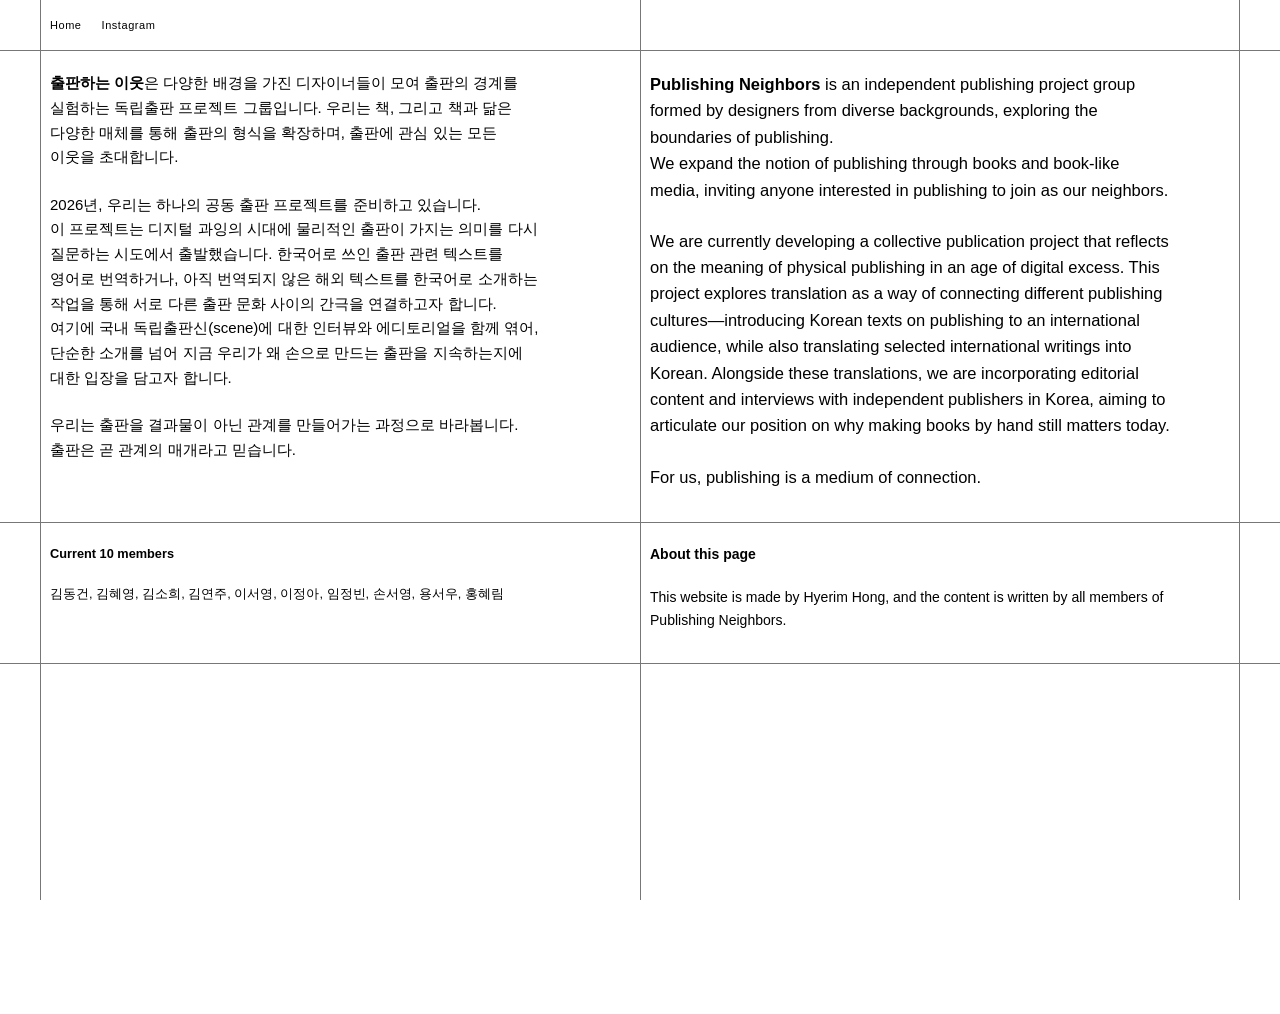
==== about/index.html @ 6d42fd78 "Initial commit: Publishing Neighbors web" ====
<!DOCTYPE html>
<html lang="ko">
<head>
    <meta charset="utf-8">
    <title>About — Publishing Neighbors</title>
    <meta name="viewport" content="width=device-width, user-scalable=no">
    <link rel="stylesheet" href="assets/css/style.css">
</head>
<body>

    <nav class="site-nav">
        <a href="/">Home</a>
        <a href="https://www.instagram.com/publishingneighbors/" target="_blank" rel="noopener">Instagram</a>
    </nav>

    <div class="content-overlay">
        <div class="about-list">

            <!-- Row 1: 소개 본문 -->
            <div class="about-row">
                <div class="col-left">
                    <p><strong>출판하는 이웃</strong>은 다양한 배경을 가진 디자이너들이 모여 출판의 경계를 실험하는 독립출판 프로젝트 그룹입니다.
                        우리는 책, 그리고 책과 닮은 다양한 매체를 통해 출판의 형식을 확장하며, 출판에 관심 있는 모든 이웃을 초대합니다.</p>
                    <p>2026년, 우리는 하나의 공동 출판 프로젝트를 준비하고 있습니다.<br>
                    이 프로젝트는 디지털 과잉의 시대에 물리적인 출판이 가지는 의미를 다시 질문하는 시도에서 출발했습니다.
                    한국어로 쓰인 출판 관련 텍스트를 영어로 번역하거나, 아직 번역되지 않은 해외 텍스트를 한국어로 소개하는 작업을 통해 서로 다른 출판 문화 사이의 간극을 연결하고자 합니다.
                    여기에 국내 독립출판신(scene)에 대한 인터뷰와 에디토리얼을 함께 엮어, 단순한 소개를 넘어 지금 우리가 왜 손으로 만드는 출판을 지속하는지에 대한 입장을 담고자 합니다.</p>
                    <p>우리는 출판을 결과물이 아닌 관계를 만들어가는 과정으로 바라봅니다.<br>
                    출판은 곧 관계의 매개라고 믿습니다.</p>
                </div>
                <div class="col-right">
                    <p><strong>Publishing Neighbors</strong> is an independent publishing project group formed by designers from diverse backgrounds, exploring the boundaries of publishing.<br>
                    We expand the notion of publishing through books and book-like media, inviting anyone interested in publishing to join as our neighbors.</p>
                    <p>We are currently developing a collective publication project that reflects on the meaning of physical publishing in an age of digital excess.
                        This project explores translation as a way of connecting different publishing cultures—introducing Korean texts on publishing to an international audience, while also translating selected international writings into Korean.
                        Alongside these translations, we are incorporating editorial content and interviews with independent publishers in Korea, aiming to articulate our position on why making books by hand still matters today.</p>
                    <p>For us, publishing is a medium of connection.</p>
                </div>
            </div>

            <!-- Row 2: 멤버 -->
            <div class="about-row">
                <div class="col-left">
                    <p class="section-label">Current 10 members</p>
                    <p>김동건, 김혜영, 김소희, 김연주, 이서영, 이정아, 임정빈, 손서영, 용서우, <a href="https://www.instagram.com/rriimm.design/">홍혜림</a></p>
                </div>
                <div class="col-right">
                    <p class="section-label">About this page</p>
                    <p>This website is made by <a href="https://www.instagram.com/rriimm.design/">Hyerim Hong</a>, and the content is written by all members of Publishing Neighbors.</p>
                </div>
            </div>

            <!-- Row 3: 빈 행 -->
            <div class="about-row about-row--empty"></div>

        </div>
    </div>

    <div id="center-line"></div>

</body>
</html>
---- about/assets/css/style.css ----
* {
    margin: 0;
    padding: 0;
    box-sizing: border-box;
}

@font-face {
    font-family: "vppixel-standard";
    src: url('../../../assets/vppixel-standard.otf');
}

@font-face {
    font-family: "Pretendard";
    src: url('../../../assets/PretendardVariable.ttf') format('truetype');
    font-weight: 100 900;
}

body {
    background: #ffffff;
    width: 100vw;
    height: 100vh;
    overflow: hidden;
    font-family: "Pretendard", sans-serif;
}

/* ── 상단 네비게이션 ── */
.site-nav {
    position: fixed;
    top: 20px;
    left: 50px;
    z-index: 9999;
    display: flex;
    gap: 20px;
    font-family: "vppixel-standard", sans-serif;
    font-size: 11px;
    letter-spacing: 0.05em;
    line-height: 1;
}
.site-nav a {
    color: #000;
    text-decoration: none;
}
.site-nav a:hover {
    text-decoration: underline;
}

/* ── 콘텐츠 영역 ── */
.content-overlay {
    padding: 50px 40px 80px;
    position: relative;
}

/* 좌우 뷰포트 세로선 */
.content-overlay::before,
.content-overlay::after {
    content: '';
    position: fixed;
    top: 0;
    bottom: 0;
    width: 1px;
    background: #777777;
    pointer-events: none;
}
.content-overlay::before { left: 40px; }
.content-overlay::after  { right: 40px; }

/* 중앙 구분선 */
#center-line {
    position: fixed;
    top: 0;
    bottom: 0;
    left: 50vw;
    width: 1px;
    background: #777777;
    pointer-events: none;
    z-index: 10;
}

.about-list {
    width: 100%;
}

/* ── 행 ── */
.about-row {
    width: calc(100% + 80px);
    margin-left: -40px;
    margin-right: -40px;
    display: flex;
    border-bottom: 1px solid #777777;
}
.about-row:first-child {
    border-top: 1px solid #777777;
}
.about-row--empty {
    min-height: 30vh;
    border-bottom: none;
}

/* ── 컬럼 ── */
.col-left,
.col-right {
    padding-top: clamp(16px, 2vw, 20px);
    padding-bottom: clamp(20px, 2.5vw, 36px);
    word-break: keep-all;
}

.col-left {
    width: 50%;
    padding-left: 50px;
    padding-right: 40px;
    font-size: clamp(11px, 1.2vw, 15px);
    line-height: 1.65;
}

.col-right {
    width: 50%;
    padding-left: 10px;
    padding-right: 50px;
    font-size: clamp(12px, 1.38vw, 16.5px); /* col-left × 1.15 */
    line-height: 1.6;
}

.col-left p,
.col-right p {
    max-width: 90%;
}

.col-left p + p,
.col-right p + p {
    margin-top: 1.5em;
}

.about-row:nth-child(2) p {
    font-size: 0.85em;
}

.about-row:nth-child(2) a {
    color: #000;
    text-decoration: none;
    font-weight: inherit;
}
.about-row:nth-child(2) a:hover {
    text-decoration: underline;
}

.section-label {
    font-weight: 700;
    margin-bottom: 0.6em;
}

strong {
    font-weight: 700;
}

/* ── 모바일 ── */
@media (max-width: 768px) {
    #center-line {
        display: none;
    }

    .about-row {
        flex-direction: column;
    }

    .col-left,
    .col-right {
        width: 100%;
    }

    .col-right {
        padding-left: 50px;
        border-top: 1px solid #777777;
    }

    .col-right:empty {
        display: none;
    }
}
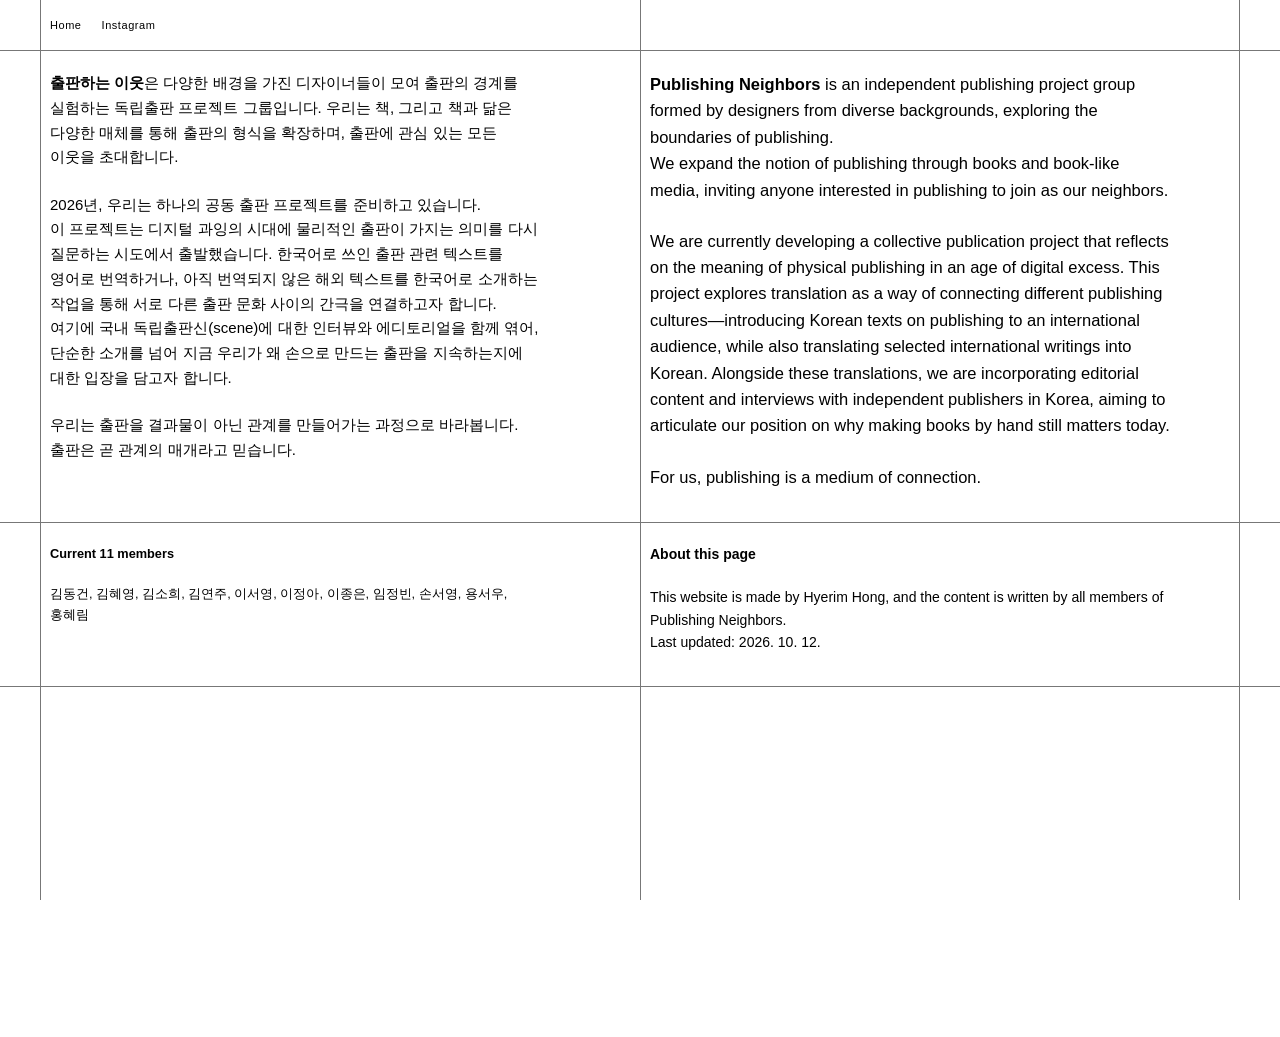
==== commit c667fe40: "Add image slider functionality and update activity data - Implement image slider for activities with" ====
--- a/about/index.html
+++ b/about/index.html
@@ -41,12 +41,13 @@
             <!-- Row 2: 멤버 -->
             <div class="about-row">
                 <div class="col-left">
-                    <p class="section-label">Current 10 members</p>
-                    <p>김동건, 김혜영, 김소희, 김연주, 이서영, 이정아, 임정빈, 손서영, 용서우, <a href="https://www.instagram.com/rriimm.design/">홍혜림</a></p>
+                    <p class="section-label">Current 11 members</p>
+                    <p>김동건, 김혜영, 김소희, 김연주, 이서영, 이정아, 이종은, 임정빈, 손서영, 용서우, <a href="https://www.instagram.com/rriimm.design/">홍혜림</a></p>
                 </div>
                 <div class="col-right">
                     <p class="section-label">About this page</p>
-                    <p>This website is made by <a href="https://www.instagram.com/rriimm.design/">Hyerim Hong</a>, and the content is written by all members of Publishing Neighbors.</p>
+                    <p>This website is made by <a href="https://www.instagram.com/rriimm.design/">Hyerim Hong</a>, and the content is written by all members of Publishing Neighbors.
+                    <br> Last updated: 2026. 10. 12.</p>
                 </div>
             </div>
 
--- a/about/assets/css/style.css
+++ b/about/assets/css/style.css
@@ -154,6 +154,11 @@
 
 /* ── 모바일 ── */
 @media (max-width: 768px) {
+    body {
+        height: auto;
+        overflow-y: auto;
+    }
+
     #center-line {
         display: none;
     }
